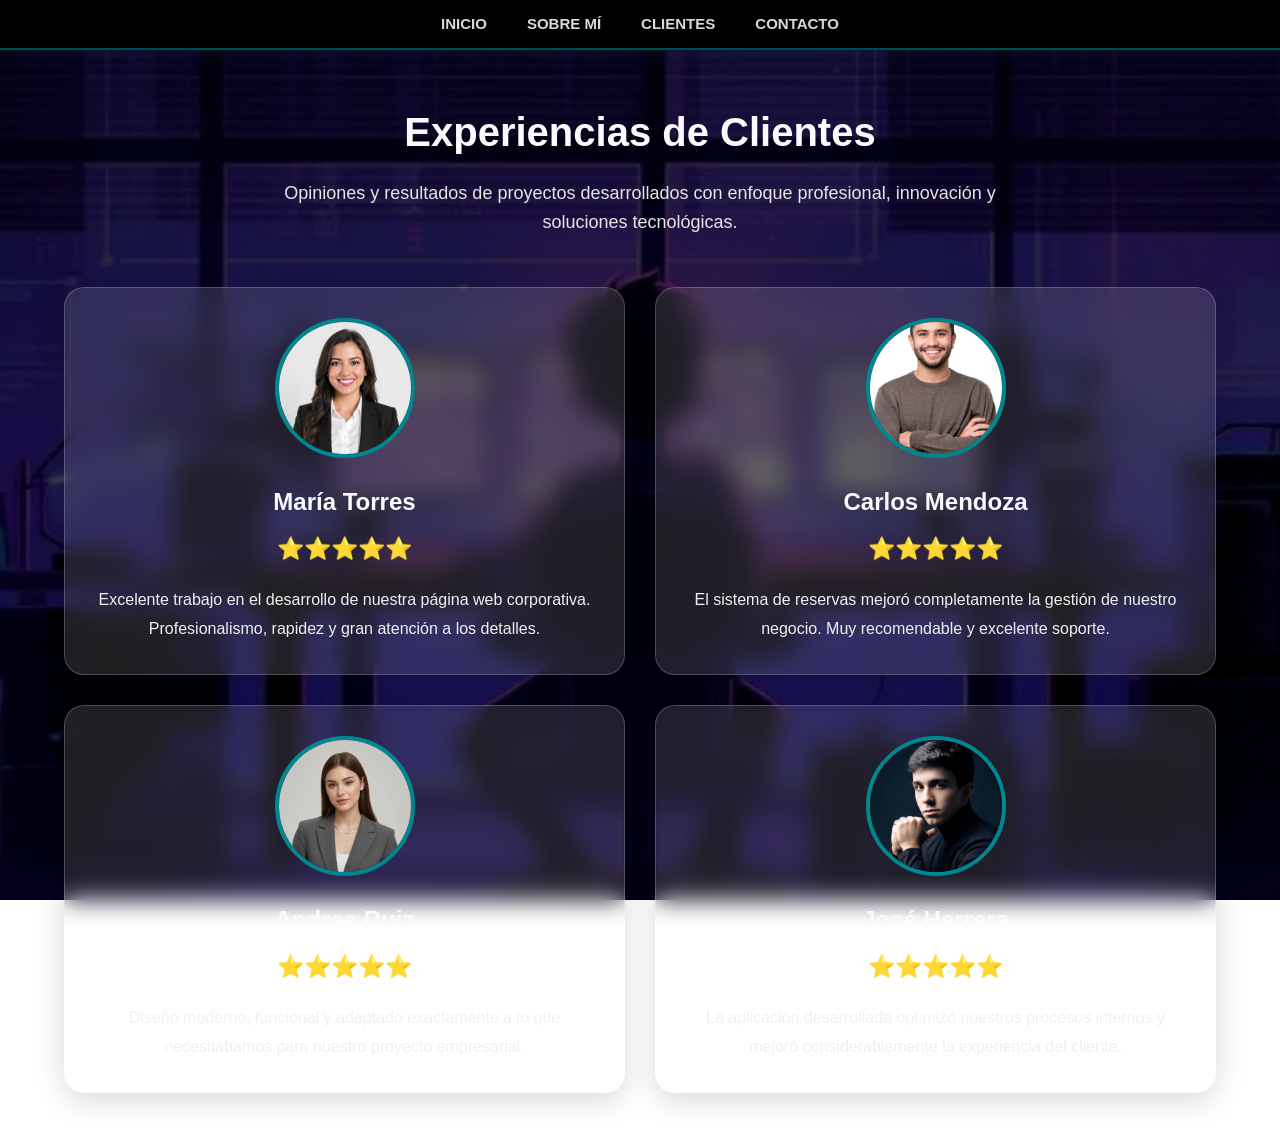
==== clientes.html @ cec6d922 "Mi primer envio" ====
<!DOCTYPE html>
<html lang="es">

<head>
    <meta charset="UTF-8">
    <meta name="viewport" content="width=device-width, initial-scale=1.0">
    <title>Clientes</title>

    <!-- CSS SOLO DE CLIENTES -->
    <link rel="stylesheet" href="CSS/clientes.css">
</head>

<body>

    <!-- ===== BARRA SUPERIOR ===== -->

    <div class="nav-superior">

        <nav class="menu-principal contenedor">
            <a href="index.htm">Inicio</a>
            <a href="sobre-mi.html">Sobre Mí</a>
            <a href="clientes.html">Clientes</a>
            <a href="contacto.html">Contacto</a>
        </nav>

    </div>

    <!-- ===== SECCIÓN CLIENTES ===== -->

    <section class="clientes">

        <div class="titulo-clientes">
            <h1>Experiencias de Clientes</h1>
            <p>
                Opiniones y resultados de proyectos desarrollados con
                enfoque profesional, innovación y soluciones tecnológicas.
            </p>
        </div>

        <!-- GRID DE CLIENTES -->

        <div class="grid-clientes">

            <!-- CLIENTE 1 -->

            <div class="card-cliente">
                <img src="img/cliente1.jpg" alt="Cliente 1" class="foto-cliente">

                <h2>María Torres</h2>

                <div class="estrellas">
                    ⭐⭐⭐⭐⭐
                </div>

                <p>
                    Excelente trabajo en el desarrollo de nuestra página web
                    corporativa. Profesionalismo, rapidez y gran atención
                    a los detalles.
                </p>
            </div>

            <!-- CLIENTE 2 -->

            <div class="card-cliente">
                <img src="img/cliente2.jpg" alt="Cliente 2" class="foto-cliente">

                <h2>Carlos Mendoza</h2>

                <div class="estrellas">
                    ⭐⭐⭐⭐⭐
                </div>

                <p>
                    El sistema de reservas mejoró completamente la gestión
                    de nuestro negocio. Muy recomendable y excelente soporte.
                </p>
            </div>

            <!-- CLIENTE 3 -->

            <div class="card-cliente">
                <img src="img/cliente3.jpg" alt="Cliente 3" class="foto-cliente">

                <h2>Andrea Ruiz</h2>

                <div class="estrellas">
                    ⭐⭐⭐⭐⭐
                </div>

                <p>
                    Diseño moderno, funcional y adaptado exactamente a lo que
                    necesitábamos para nuestro proyecto empresarial.
                </p>
            </div>

            <!-- CLIENTE 4 -->

            <div class="card-cliente">
                <img src="img/cliente4.jpg" alt="Cliente 4" class="foto-cliente">

                <h2>José Herrera</h2>

                <div class="estrellas">
                    ⭐⭐⭐⭐⭐
                </div>

                <p>
                    La aplicación desarrollada optimizó nuestros procesos
                    internos y mejoró considerablemente la experiencia del cliente.
                </p>
            </div>

        </div>

    </section>

</body>

</html>
---- CSS/clientes.css ----
:root {
    --blanco: #F8FAFC;
    --oscuro: #2b2726;
    --primario: #0a516d;
    --secundario: #018790;
    --gris: #7dad93;
    --grisClaro: #bacca4;
    --sombra: rgba(0, 0, 0, 0.10);
}

/* ===== BASE ===== */

html {
    font-size: 62.5%;
    box-sizing: border-box;
}

*, *:before, *:after {
    box-sizing: inherit;
    margin: 0;
    padding: 0;
}

body {
    font-family: 'Krub', sans-serif;
    background-image: linear-gradient(
        rgba(0, 0, 0, 0.75),
        rgba(0, 0, 0, 0.65)
    ),
    url(../img/compu.jpg);

    background-size: cover;
    background-position: center;
    background-repeat: no-repeat;
    background-attachment: fixed;

    color: var(--blanco);
    line-height: 1.6;
}

.contenedor {
    max-width: 120rem;
    margin: 0 auto;
}

/* ===== NAVBAR SUPERIOR ===== */

.nav-superior {
    background: #000;
    border-bottom: 2px solid rgba(0, 255, 255, 0.30);
    box-shadow: 0 0 20px rgba(0, 255, 255, 0.08);
}

.menu-principal {
    display: flex;
    justify-content: center;
    align-items: center;
    gap: 4rem;
    padding: 1.2rem 0;
}

.menu-principal a {
    text-decoration: none;
    color: #d9d9d9;
    font-size: 1.5rem;
    font-weight: 600;
    text-transform: uppercase;
    position: relative;
    transition: 0.3s;
}

.menu-principal a:hover {
    color: #00ffff;
    text-shadow:
        0 0 5px rgba(0,255,255,.7),
        0 0 10px rgba(0,255,255,.4);
}

.menu-principal a::after {
    content: "";
    position: absolute;
    left: 0;
    bottom: -6px;
    width: 0%;
    height: 2px;
    background: #00ffff;
    transition: 0.4s;
}

.menu-principal a:hover::after {
    width: 100%;
}

/* ===== CLIENTES ===== */

.clientes {
    width: 90%;
    max-width: 120rem;
    margin: 5rem auto;
}

/* ===== TITULO ===== */

.titulo-clientes {
    text-align: center;
    margin-bottom: 5rem;
}

.titulo-clientes h1 {
    font-size: 4rem;
    margin-bottom: 1.5rem;
}

.titulo-clientes p {
    font-size: 1.8rem;
    max-width: 80rem;
    margin: 0 auto;
    color: #e5e5e5;
}

/* ===== GRID ===== */

.grid-clientes {
    display: grid;
    grid-template-columns: repeat(2, 1fr);
    gap: 3rem;
}

/* ===== TARJETAS ===== */

.card-cliente {
    background: rgba(255, 255, 255, 0.12);
    backdrop-filter: blur(12px);
    -webkit-backdrop-filter: blur(12px);

    border: 1px solid rgba(255,255,255,0.20);
    border-radius: 2rem;

    padding: 3rem;
    text-align: center;

    box-shadow: 0 8px 30px rgba(0,0,0,.15);
    transition: 0.4s;
}

.card-cliente:hover {
    transform: translateY(-8px);
    box-shadow: 0 15px 35px rgba(0,0,0,.25);
}

/* ===== FOTO ===== */

.foto-cliente {
    width: 14rem;
    height: 14rem;
    border-radius: 50%;
    object-fit: cover;
    border: 4px solid var(--secundario);
    margin-bottom: 2rem;
}

/* ===== NOMBRE ===== */

.card-cliente h2 {
    font-size: 2.4rem;
    margin-bottom: 1rem;
}

/* ===== ESTRELLAS ===== */

.estrellas {
    font-size: 2.2rem;
    margin-bottom: 2rem;
}

/* ===== TESTIMONIO ===== */

.card-cliente p {
    font-size: 1.6rem;
    color: #f0f0f0;
    line-height: 1.8;
}

/* ===== RESPONSIVE ===== */

@media (max-width: 900px) {
    .grid-clientes {
        grid-template-columns: 1fr;
    }

    .titulo-clientes h1 {
        font-size: 3rem;
    }
}

@media (max-width: 600px) {
    .menu-principal {
        flex-direction: column;
        gap: 1.5rem;
        padding: 2rem;
    }

    .foto-cliente {
        width: 11rem;
        height: 11rem;
    }

    .card-cliente {
        padding: 2rem;
    }
}
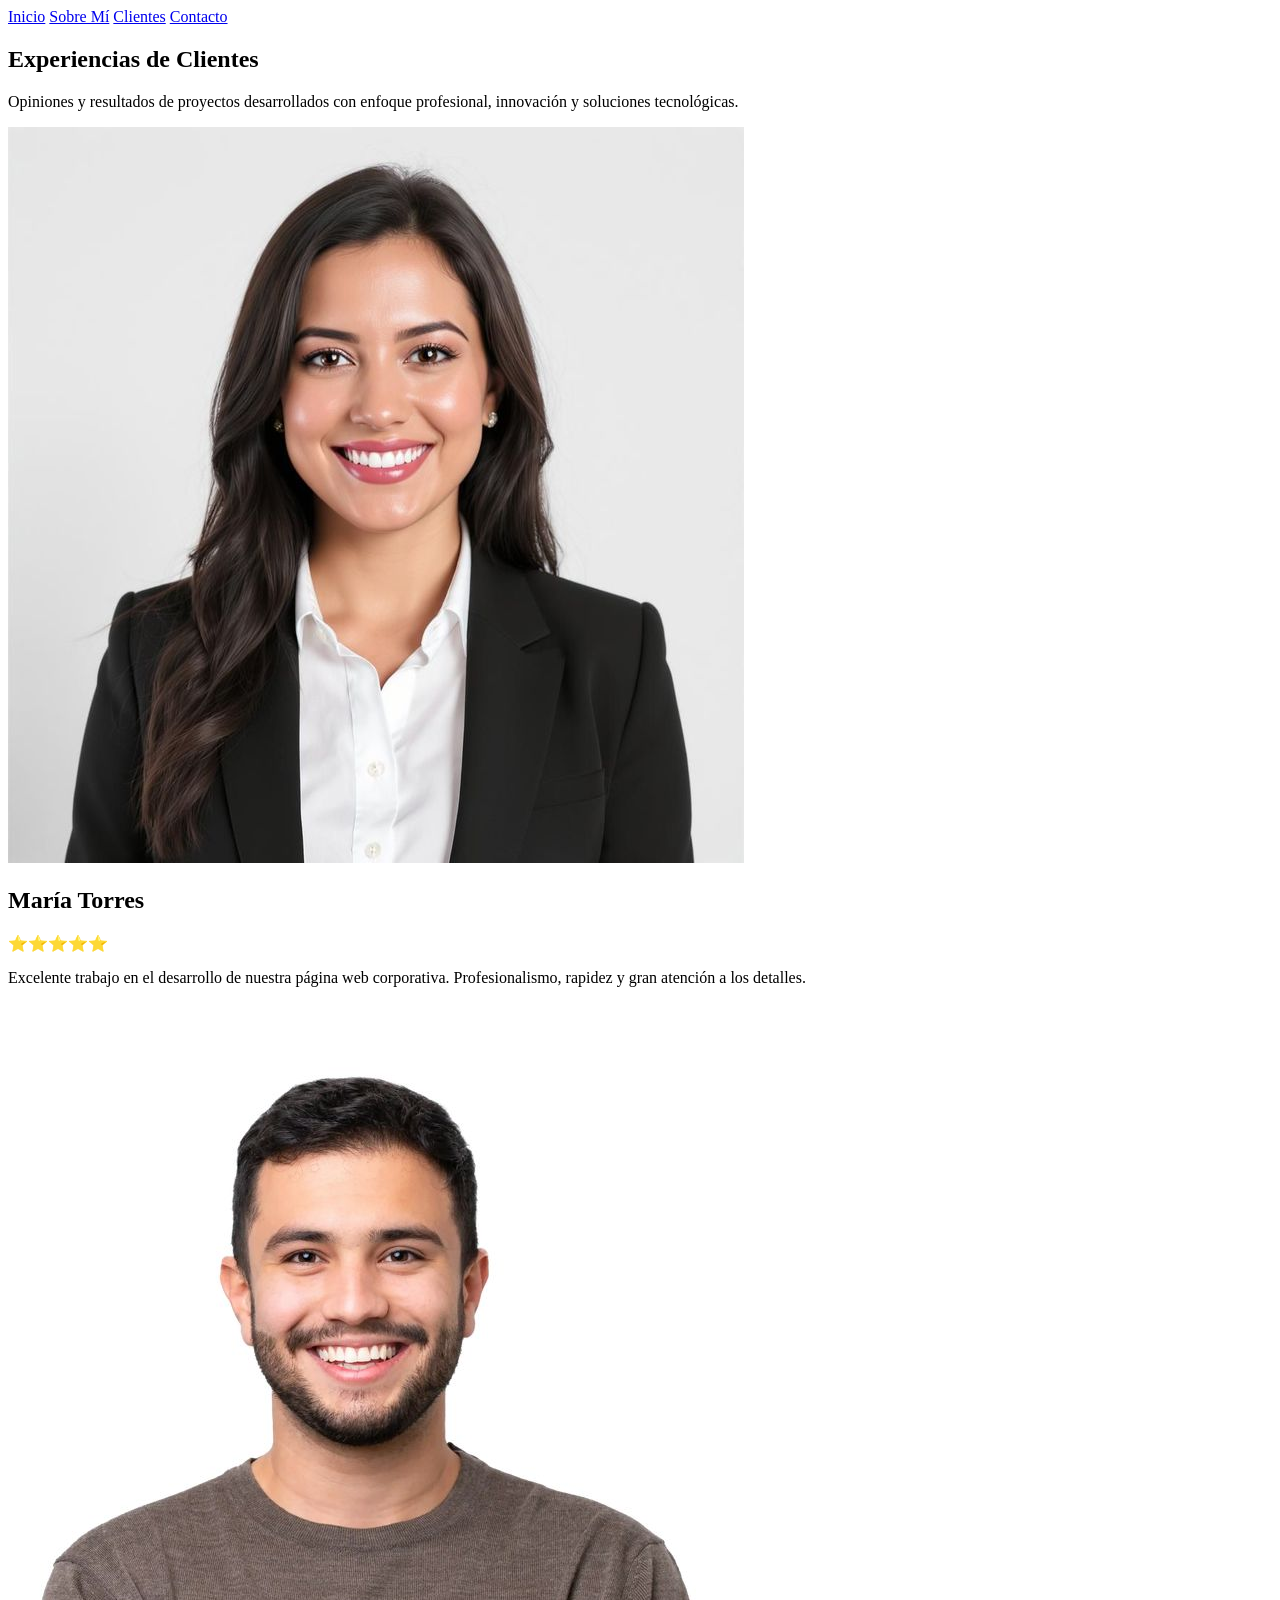
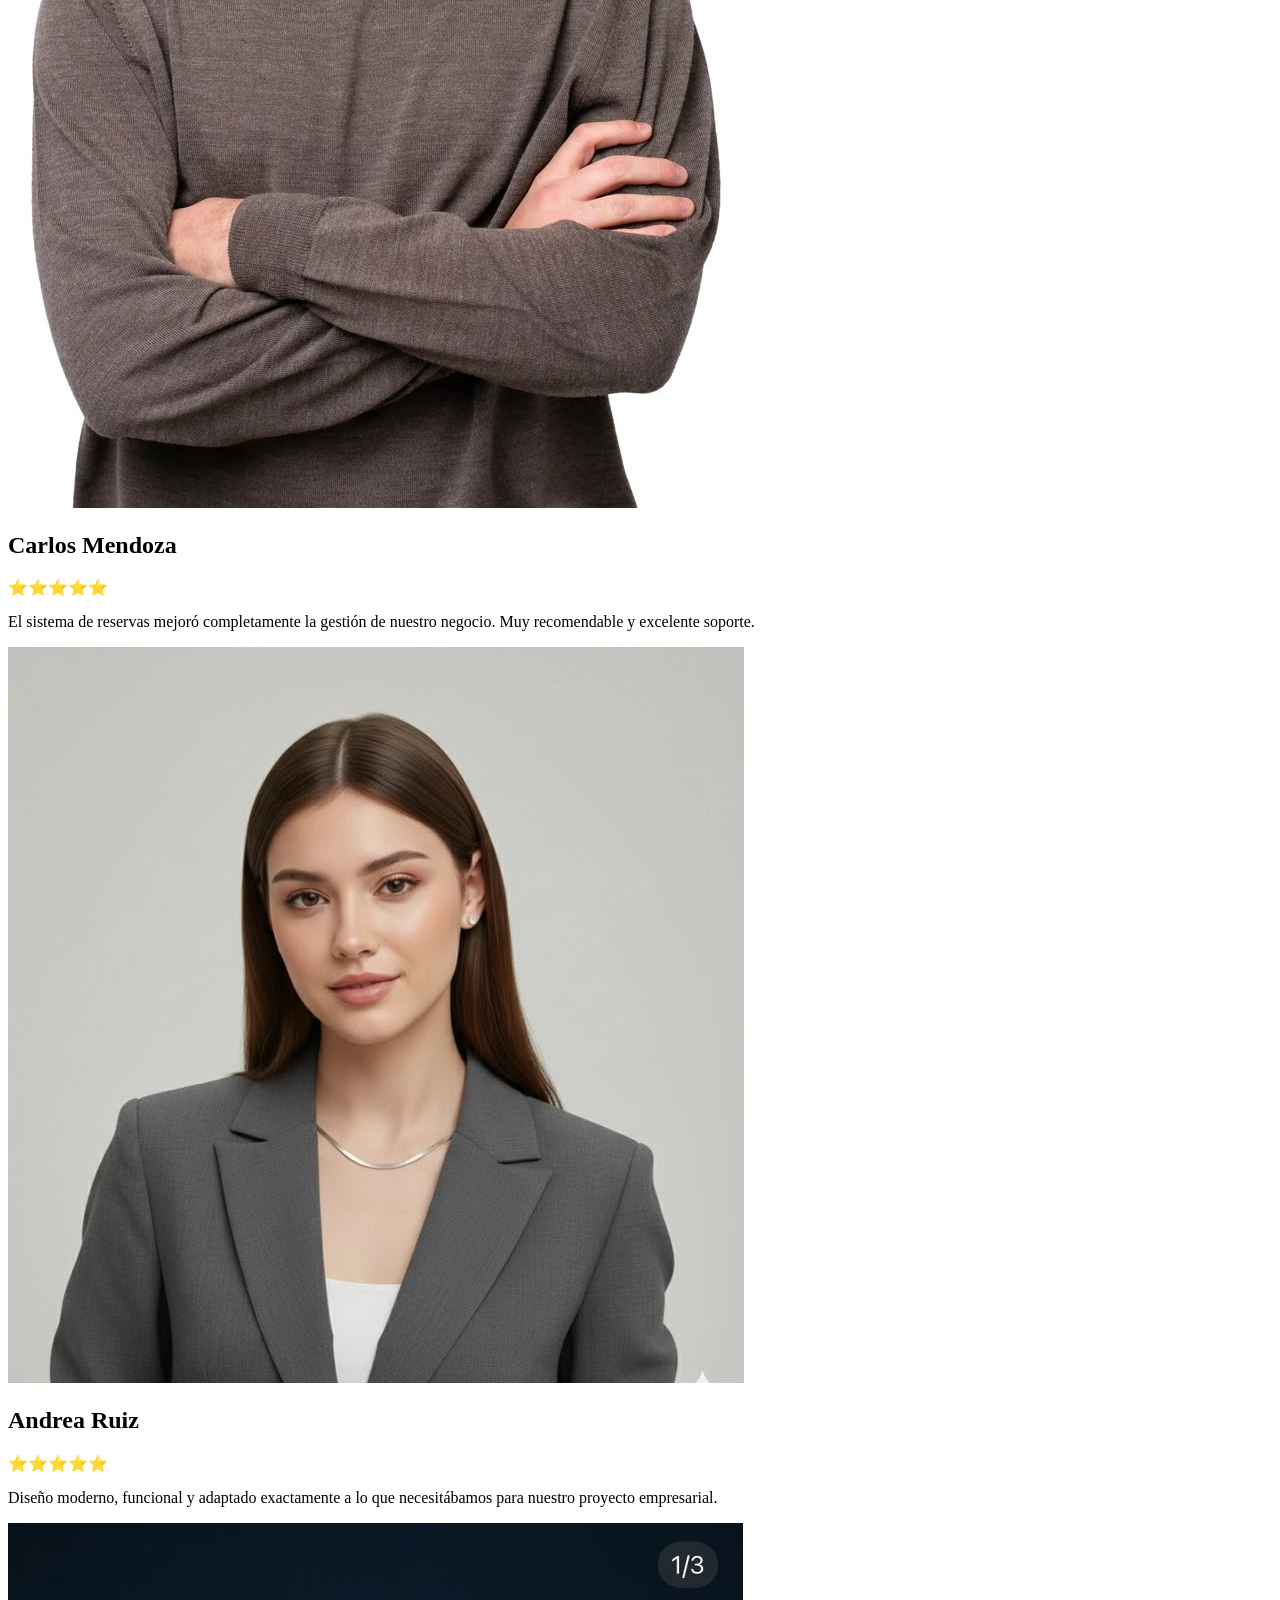
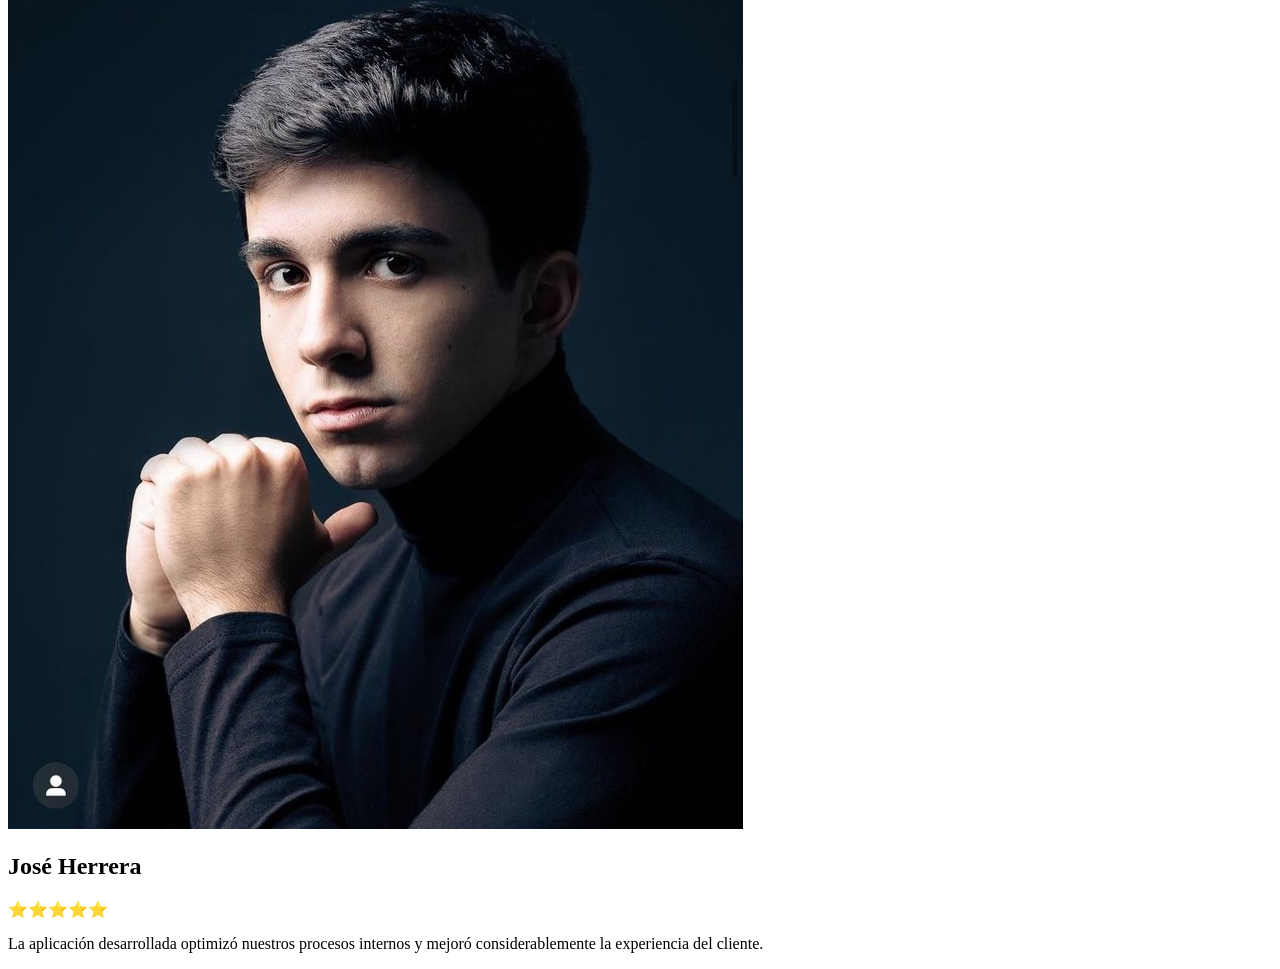
==== commit bf322821: "actualizando mi page" ====
--- a/clientes.html
+++ b/clientes.html
@@ -7,7 +7,7 @@
     <title>Clientes</title>
 
     <!-- CSS SOLO DE CLIENTES -->
-    <link rel="stylesheet" href="CSS/clientes.css">
+    <link rel="stylesheet" href="css/clientes.css">
 </head>
 
 <body>
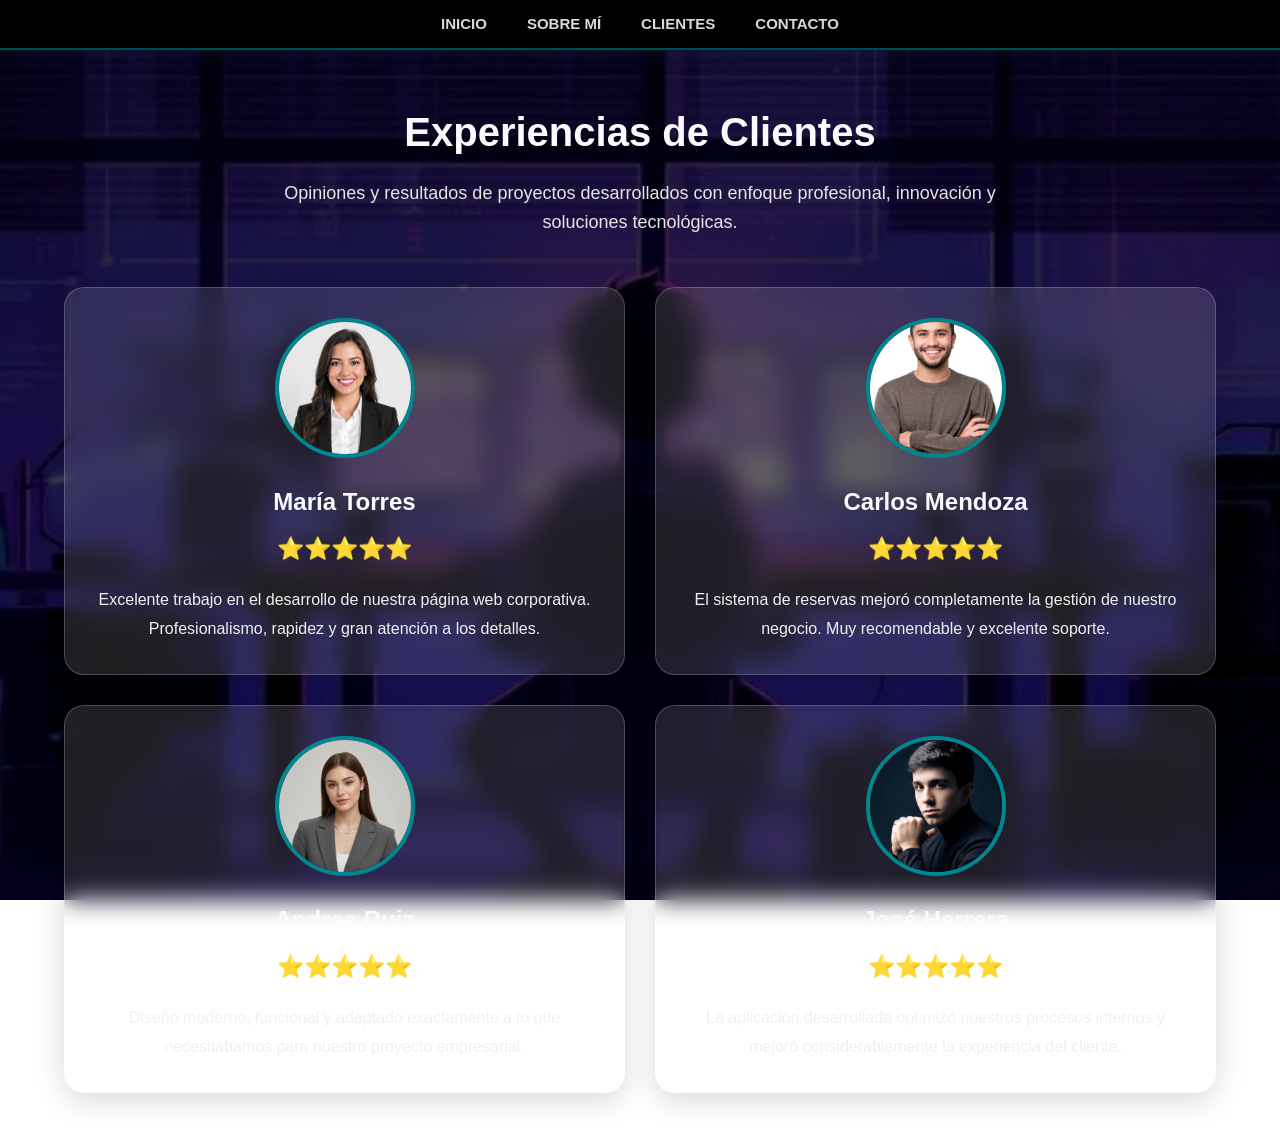
==== commit 70920b87: "prueba" ====
--- a/clientes.html
+++ b/clientes.html
@@ -7,7 +7,7 @@
     <title>Clientes</title>
 
     <!-- CSS SOLO DE CLIENTES -->
-    <link rel="stylesheet" href="css/clientes.css">
+    <link rel="stylesheet" href="CSS/clientes.css">
 </head>
 
 <body>
--- a/CSS/clientes.css
+++ b/CSS/clientes.css
@@ -0,0 +1,211 @@
+:root {
+    --blanco: #F8FAFC;
+    --oscuro: #2b2726;
+    --primario: #0a516d;
+    --secundario: #018790;
+    --gris: #7dad93;
+    --grisClaro: #bacca4;
+    --sombra: rgba(0, 0, 0, 0.10);
+}
+
+/* ===== BASE ===== */
+
+html {
+    font-size: 62.5%;
+    box-sizing: border-box;
+}
+
+*, *:before, *:after {
+    box-sizing: inherit;
+    margin: 0;
+    padding: 0;
+}
+
+body {
+    font-family: 'Krub', sans-serif;
+    background-image: linear-gradient(
+        rgba(0, 0, 0, 0.75),
+        rgba(0, 0, 0, 0.65)
+    ),
+    url(../img/compu.jpg);
+
+    background-size: cover;
+    background-position: center;
+    background-repeat: no-repeat;
+    background-attachment: fixed;
+
+    color: var(--blanco);
+    line-height: 1.6;
+}
+
+.contenedor {
+    max-width: 120rem;
+    margin: 0 auto;
+}
+
+/* ===== NAVBAR SUPERIOR ===== */
+
+.nav-superior {
+    background: #000;
+    border-bottom: 2px solid rgba(0, 255, 255, 0.30);
+    box-shadow: 0 0 20px rgba(0, 255, 255, 0.08);
+}
+
+.menu-principal {
+    display: flex;
+    justify-content: center;
+    align-items: center;
+    gap: 4rem;
+    padding: 1.2rem 0;
+}
+
+.menu-principal a {
+    text-decoration: none;
+    color: #d9d9d9;
+    font-size: 1.5rem;
+    font-weight: 600;
+    text-transform: uppercase;
+    position: relative;
+    transition: 0.3s;
+}
+
+.menu-principal a:hover {
+    color: #00ffff;
+    text-shadow:
+        0 0 5px rgba(0,255,255,.7),
+        0 0 10px rgba(0,255,255,.4);
+}
+
+.menu-principal a::after {
+    content: "";
+    position: absolute;
+    left: 0;
+    bottom: -6px;
+    width: 0%;
+    height: 2px;
+    background: #00ffff;
+    transition: 0.4s;
+}
+
+.menu-principal a:hover::after {
+    width: 100%;
+}
+
+/* ===== CLIENTES ===== */
+
+.clientes {
+    width: 90%;
+    max-width: 120rem;
+    margin: 5rem auto;
+}
+
+/* ===== TITULO ===== */
+
+.titulo-clientes {
+    text-align: center;
+    margin-bottom: 5rem;
+}
+
+.titulo-clientes h1 {
+    font-size: 4rem;
+    margin-bottom: 1.5rem;
+}
+
+.titulo-clientes p {
+    font-size: 1.8rem;
+    max-width: 80rem;
+    margin: 0 auto;
+    color: #e5e5e5;
+}
+
+/* ===== GRID ===== */
+
+.grid-clientes {
+    display: grid;
+    grid-template-columns: repeat(2, 1fr);
+    gap: 3rem;
+}
+
+/* ===== TARJETAS ===== */
+
+.card-cliente {
+    background: rgba(255, 255, 255, 0.12);
+    backdrop-filter: blur(12px);
+    -webkit-backdrop-filter: blur(12px);
+
+    border: 1px solid rgba(255,255,255,0.20);
+    border-radius: 2rem;
+
+    padding: 3rem;
+    text-align: center;
+
+    box-shadow: 0 8px 30px rgba(0,0,0,.15);
+    transition: 0.4s;
+}
+
+.card-cliente:hover {
+    transform: translateY(-8px);
+    box-shadow: 0 15px 35px rgba(0,0,0,.25);
+}
+
+/* ===== FOTO ===== */
+
+.foto-cliente {
+    width: 14rem;
+    height: 14rem;
+    border-radius: 50%;
+    object-fit: cover;
+    border: 4px solid var(--secundario);
+    margin-bottom: 2rem;
+}
+
+/* ===== NOMBRE ===== */
+
+.card-cliente h2 {
+    font-size: 2.4rem;
+    margin-bottom: 1rem;
+}
+
+/* ===== ESTRELLAS ===== */
+
+.estrellas {
+    font-size: 2.2rem;
+    margin-bottom: 2rem;
+}
+
+/* ===== TESTIMONIO ===== */
+
+.card-cliente p {
+    font-size: 1.6rem;
+    color: #f0f0f0;
+    line-height: 1.8;
+}
+
+/* ===== RESPONSIVE ===== */
+
+@media (max-width: 900px) {
+    .grid-clientes {
+        grid-template-columns: 1fr;
+    }
+
+    .titulo-clientes h1 {
+        font-size: 3rem;
+    }
+}
+
+@media (max-width: 600px) {
+    .menu-principal {
+        flex-direction: column;
+        gap: 1.5rem;
+        padding: 2rem;
+    }
+
+    .foto-cliente {
+        width: 11rem;
+        height: 11rem;
+    }
+
+    .card-cliente {
+        padding: 2rem;
+    }
+}
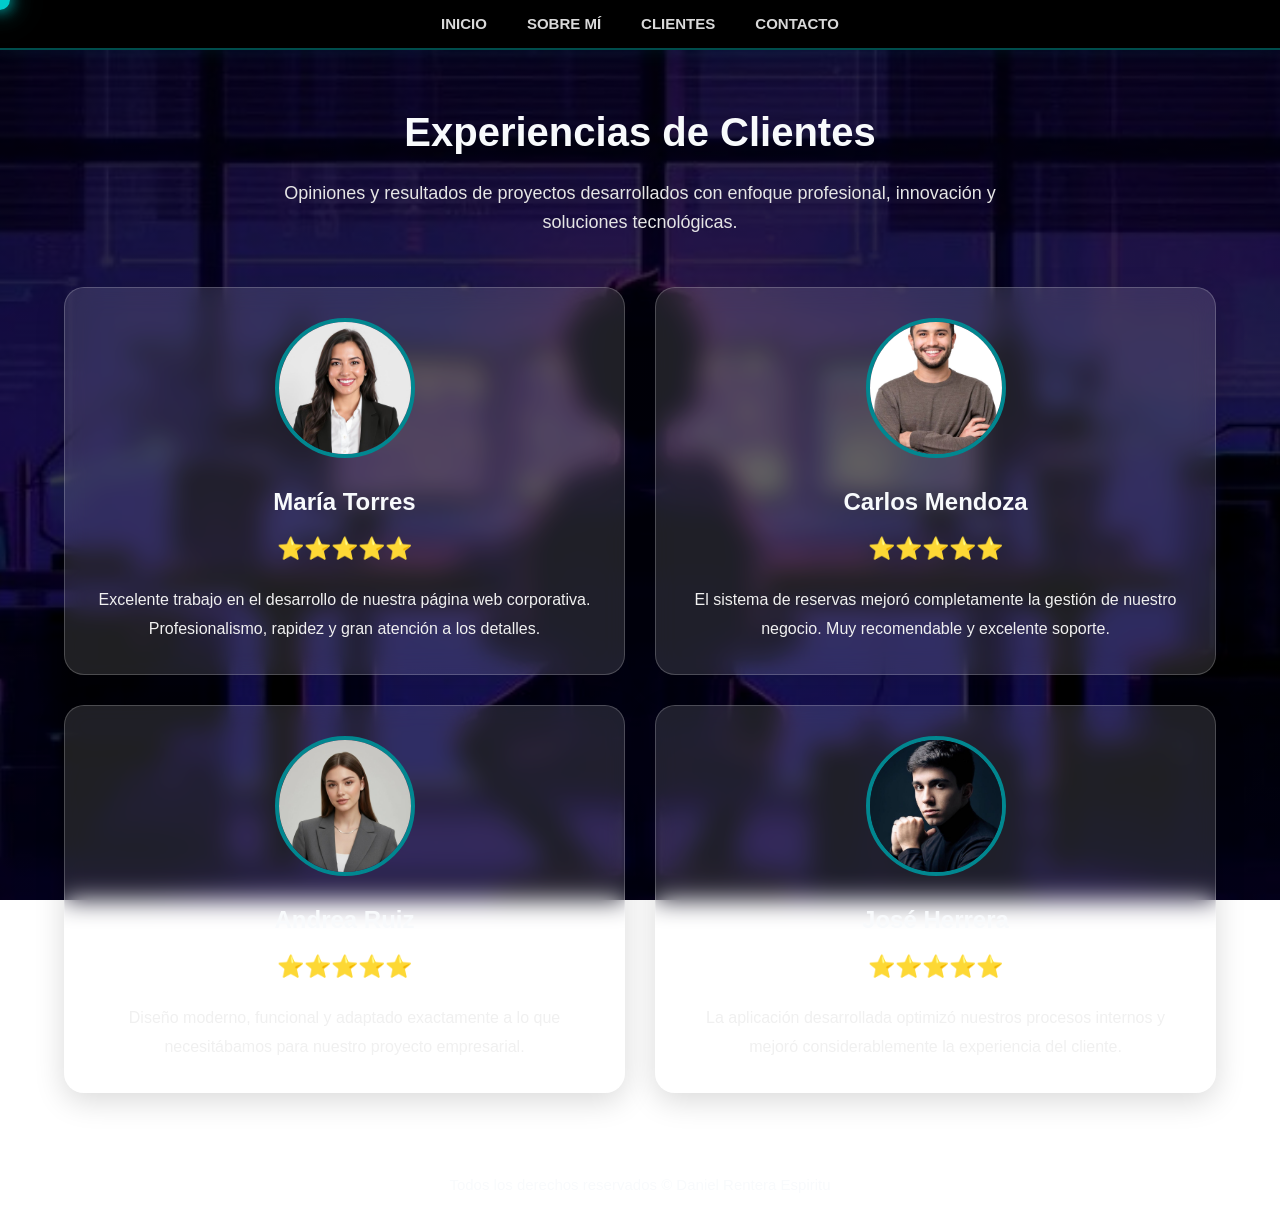
==== commit c8742477: "web actualizado" ====
--- a/clientes.html
+++ b/clientes.html
@@ -9,6 +9,8 @@
     <!-- CSS SOLO DE CLIENTES -->
     <link rel="stylesheet" href="CSS/clientes.css">
 </head>
+
+    <div class="cursor-glow"></div>
 
 <body>
 
@@ -114,6 +116,21 @@
 
     </section>
 
+    <!-- ===== FOOTER ===== -->
+
+    <footer class="footer">
+        <p>
+            Todos los derechos reservados ©
+            Daniel Rentera Espiritu
+        </p>
+    </footer>
+
+    <button id="btn-arriba" title="Volver arriba">
+        ↑
+    </button>
+
+    <script src="js/main.js"></script>
+
 </body>
 
 </html>
--- a/CSS/clientes.css
+++ b/CSS/clientes.css
@@ -181,6 +181,14 @@
     line-height: 1.8;
 }
 
+/* ===== FOOTER ===== */
+
+.footer {
+    text-align: center;
+    padding: 3rem 2rem;
+    font-size: 1.5rem;
+}
+
 /* ===== RESPONSIVE ===== */
 
 @media (max-width: 900px) {
@@ -208,4 +216,62 @@
     .card-cliente {
         padding: 2rem;
     }
+}
+
+/* ===== BOTÓN VOLVER ARRIBA ===== */
+
+#btn-arriba {
+    position: fixed;
+    bottom: 30px;
+    right: 30px;
+    z-index: 9999;
+
+    width: 55px;
+    height: 55px;
+    border: none;
+    border-radius: 50%;
+
+    background: #00ffff;
+    color: #000;
+    font-size: 2.2rem;
+    font-weight: bold;
+    cursor: pointer;
+
+    display: none;
+
+    box-shadow:
+        0 0 15px rgba(0,255,255,.5),
+        0 0 25px rgba(0,255,255,.2);
+
+    transition: 0.3s;
+}
+
+#btn-arriba:hover {
+    transform: scale(1.1);
+    background: #00d9ff;
+}
+
+/* ===== CURSOR GLOW ===== */
+
+.cursor-glow {
+    width: 20px;
+    height: 20px;
+    border-radius: 50%;
+    background: rgba(0, 255, 255, 0.8);
+
+    position: fixed;
+    top: 0;
+    left: 0;
+
+    pointer-events: none;
+    z-index: 99999;
+
+    transform: translate(-50%, -50%);
+
+    box-shadow:
+        0 0 15px rgba(0,255,255,.8),
+        0 0 30px rgba(0,255,255,.4),
+        0 0 50px rgba(0,255,255,.2);
+
+    transition: transform 0.90s linear;
 }
